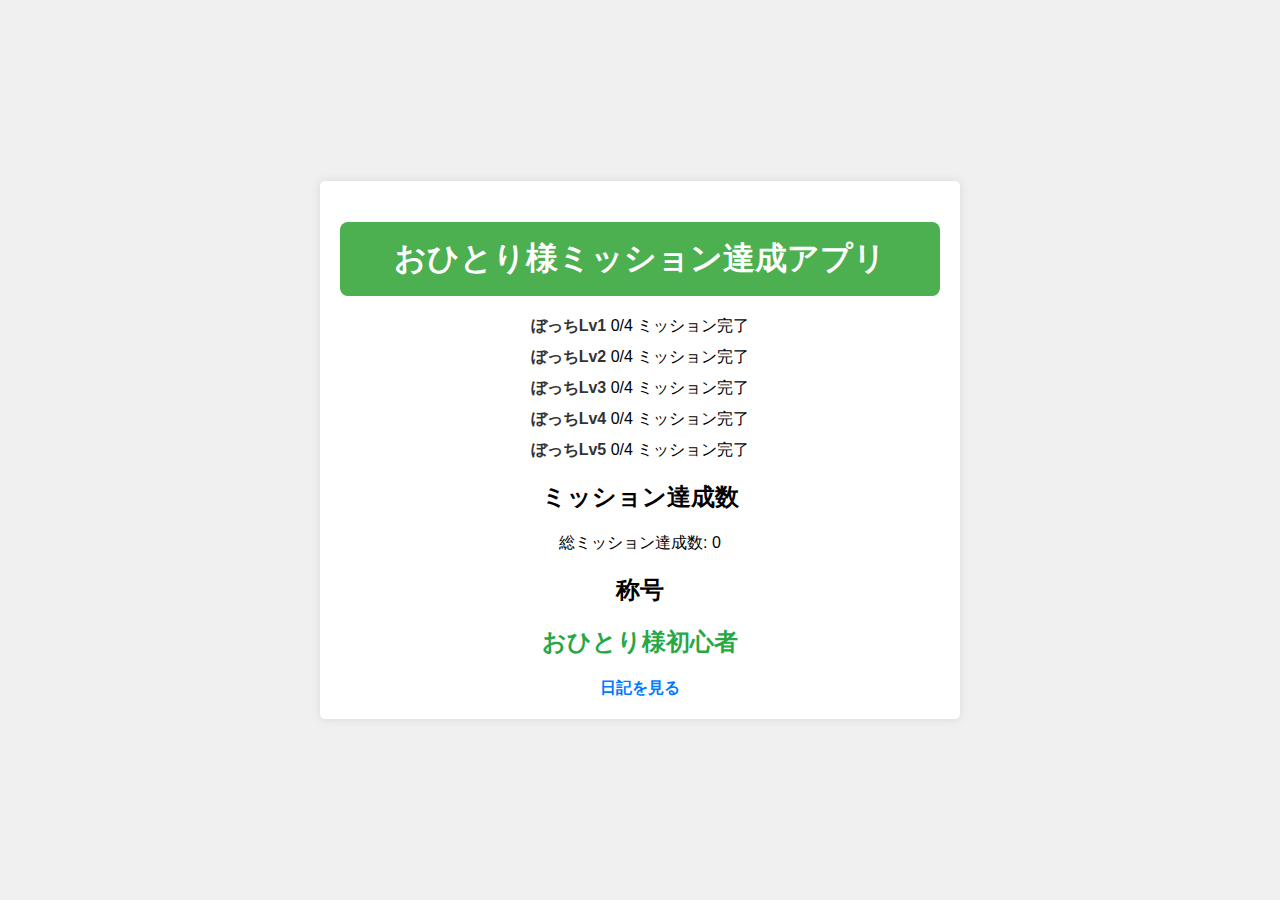
==== bocci/index.html @ 5f85fdf2 "Add files via upload" ====
<!DOCTYPE html>
<html lang="ja">
<head>
    <meta charset="UTF-8">
    <meta name="viewport" content="width=device-width, initial-scale=1.0">
    <title>おひとり様ミッション達成アプリ</title>
    <link rel="stylesheet" href="styles.css">
</head>
<body>
    <div class="container">
        <h1 class="app-title">おひとり様ミッション達成アプリ</h1>
        <ul class="level-list">
            <li><a href="level1.html">ぼっちLv1</a> <span id="level1-status">CLEAR</span></li>
            <li><a href="level2.html">ぼっちLv2</a> <span id="level2-status">CLEAR</span></li>
            <li><a href="level3.html">ぼっちLv3</a> <span id="level3-status">CLEAR</span></li>
            <li><a href="level4.html">ぼっちLv4</a> <span id="level4-status">CLEAR</span></li>
            <li><a href="level5.html">ぼっちLv5</a> <span id="level5-status">CLEAR</span></li>
        </ul>
        <div class="total-progress">
            <h2>ミッション達成数</h2>
            <span id="total-completed"></span>
        </div>
        <div class="title">
            <h2>称号</h2>
            <span id="title-status" class="title-text"></span>
        </div>
        <a class="diary-link" href="diary.html">日記を見る</a>
    </div>

    <script src="app.js"></script>
</body>
</html>
---- bocci/styles.css ----
body {
    font-family: Arial, sans-serif;
    background-color: #f0f0f0;
    margin: 0;
    display: flex;
    justify-content: center;
    align-items: center;
    height: 100vh;
}

.container {
    background-color: white;
    padding: 10px;
    border-radius: 5px;
    box-shadow: 0 0 10px rgba(0, 0, 0, 0.1);
    text-align: center;
    width: 90%;
    max-width: 400px; /* 最大横幅を狭く設定 */
    max-height: 80vh;
    overflow-y: auto;
}

h1 {
    margin-bottom: 10px;
    font-size: 1.5em;
}

#mission-status {
    margin-bottom: 10px;
    font-size: 1em;
    font-weight: bold;
}

.level-list {
    list-style-type: none;
    padding: 0;
}

.level-list li {
    margin: 5px 0;
}

.level-list a {
    text-decoration: none;
    color: #007bff;
    font-size: 16px;
}

.level-list a:hover {
    text-decoration: underline;
}

#mission-list, #diary-list {
    list-style-type: none;
    padding: 0;
}

.mission-item, .diary-item {
    display: flex;
    flex-direction: column;
    padding: 5px;
    border: 1px solid #ccc;
    border-radius: 5px;
    margin-bottom: 5px;
    background-color: #f9f9f9;
}

.mission-text, .diary-text {
    flex-grow: 1;
    margin-bottom: 5px;
    font-size: 14px;
}

.buttons {
    display: flex;
    flex-direction: column;
}

.complete-btn, .advice-btn, .upload-btn, .delete-btn {
    background-color: #007bff;
    color: white;
    border: none;
    border-radius: 5px;
    padding: 5px;
    cursor: pointer;
    margin-top: 5px;
}

.complete-btn:first-child, .upload-btn:first-child {
    margin-top: 0;
}

.complete-btn:hover, .advice-btn:hover, .upload-btn:hover, .delete-btn:hover {
    background-color: #0056b3;
}

.back-link, .diary-link {
    display: block;
    margin-top: 10px;
    text-decoration: none;
    color: #007bff;
}

.back-link:hover, .diary-link:hover {
    text-decoration: underline;
}

.diary-photo {
    max-width: 100%;
    margin-top: 5px;
}

.comment-box {
    margin-top: 5px;
}

/* モーダルのスタイル */

.modal-container {
    position: fixed;
    top: 0;
    left: 0;
    width: 100%;
    height: 100%;
    background-color: rgba(0, 0, 0, 0.7);
    display: flex;
    justify-content: center;
    align-items: center;
    z-index: 1000;
}

.modal-content {
    background-color: white;
    padding: 10px;
    border-radius: 5px;
    width: 50%;
    max-width: 300px; /* 最大横幅をさらに狭く設定 */
    max-height: 80%;
    overflow: auto;
    text-align: center;
    position: relative;
}

.modal-photo {
    max-width: 100%;
    max-height: 60vh;
    margin-bottom: 5px;
}

.modal-content p {
    margin: 5px 0;
}

/* 全体のスタイル */
.container {
    max-width: 600px;
    margin: 0 auto;
    padding: 20px;
    text-align: center;
}

h1 {
    font-size: 2em;
    margin-bottom: 20px;
}

.level-list {
    list-style-type: none;
    padding: 0;
}

.level-list li {
    margin-bottom: 10px;
}

.level-list li a {
    text-decoration: none;
    color: #333;
    font-weight: bold;
}

.total-progress, .title {
    margin-top: 20px;
}

.diary-link {
    display: block;
    margin-top: 20px;
    text-decoration: none;
    color: #007bff;
    font-weight: bold;
}

/* 称号のスタイル */
.title-text {
    display: block;
    font-size: 1.5em;
    font-weight: bold;
    color: #28a745; /* 緑色のテキスト */
}

h1 {
    background-color: #4CAF50; /* 緑色 */
    color: white; /* 白字 */
    padding: 15px;
    text-align: center;
    border-radius: 8px;
}
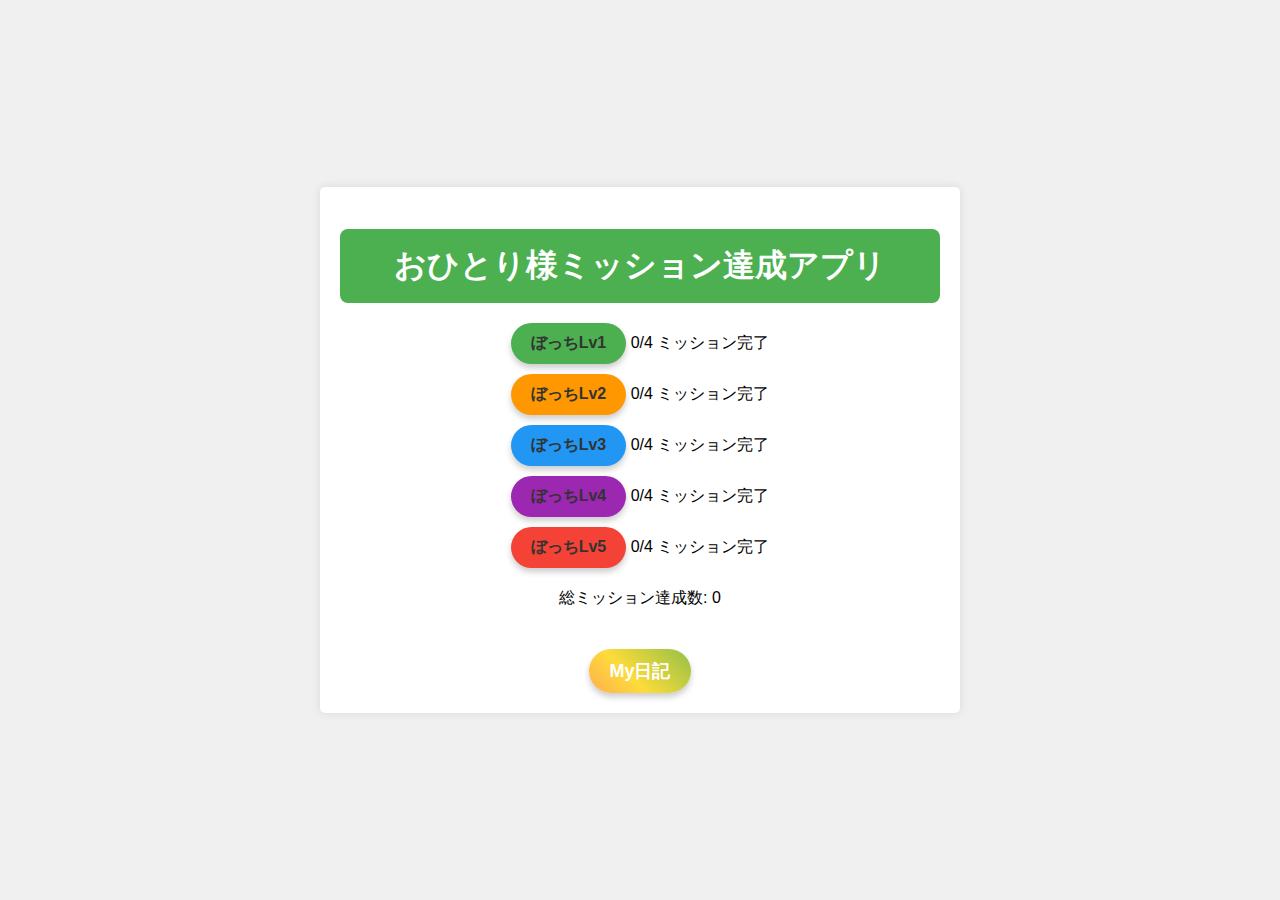
==== commit 5b5d6919: "Add files via upload" ====
--- a/bocci/index.html
+++ b/bocci/index.html
@@ -10,23 +10,20 @@
     <div class="container">
         <h1 class="app-title">おひとり様ミッション達成アプリ</h1>
         <ul class="level-list">
-            <li><a href="level1.html">ぼっちLv1</a> <span id="level1-status">CLEAR</span></li>
-            <li><a href="level2.html">ぼっちLv2</a> <span id="level2-status">CLEAR</span></li>
-            <li><a href="level3.html">ぼっちLv3</a> <span id="level3-status">CLEAR</span></li>
-            <li><a href="level4.html">ぼっちLv4</a> <span id="level4-status">CLEAR</span></li>
-            <li><a href="level5.html">ぼっちLv5</a> <span id="level5-status">CLEAR</span></li>
+            <li><a href="level1.html" class="animated-button level-button level1">ぼっちLv1</a> <span id="level1-status">CLEAR</span></li>
+            <li><a href="level2.html" class="animated-button level-button level2">ぼっちLv2</a> <span id="level2-status">CLEAR</span></li>
+            <li><a href="level3.html" class="animated-button level-button level3">ぼっちLv3</a> <span id="level3-status">CLEAR</span></li>
+            <li><a href="level4.html" class="animated-button level-button level4">ぼっちLv4</a> <span id="level4-status">CLEAR</span></li>
+            <li><a href="level5.html" class="animated-button level-button level5">ぼっちLv5</a> <span id="level5-status">CLEAR</span></li>
         </ul>
         <div class="total-progress">
-            <h2>ミッション達成数</h2>
             <span id="total-completed"></span>
         </div>
         <div class="title">
-            <h2>称号</h2>
-            <span id="title-status" class="title-text"></span>
         </div>
-        <a class="diary-link" href="diary.html">日記を見る</a>
+        <a class="diary-link colorful-button" href="diary.html">My日記</a>
     </div>
 
-    <script src="app.js"></script>
+    <script src="script.js"></script>
 </body>
 </html>
--- a/bocci/styles.css
+++ b/bocci/styles.css
@@ -191,14 +191,6 @@
     font-weight: bold;
 }
 
-/* 称号のスタイル */
-.title-text {
-    display: block;
-    font-size: 1.5em;
-    font-weight: bold;
-    color: #28a745; /* 緑色のテキスト */
-}
-
 h1 {
     background-color: #4CAF50; /* 緑色 */
     color: white; /* 白字 */
@@ -207,3 +199,155 @@
     border-radius: 8px;
 }
 
+.notification {
+    position: fixed;
+    top: 20px;
+    right: 20px;
+    background-color: #4caf50; /* 緑色 */
+    color: white;
+    padding: 10px 20px;
+    border-radius: 5px;
+    box-shadow: 0 4px 6px rgba(0, 0, 0, 0.1);
+    font-size: 16px;
+    z-index: 1000;
+    opacity: 0;
+    transform: translateY(-20px);
+    transition: opacity 0.3s ease, transform 0.3s ease;
+}
+
+.notification.show {
+    opacity: 1;
+    transform: translateY(0);
+}
+
+/* レベルボタンの基本スタイル */
+.level-button {
+    display: inline-block;
+    padding: 10px 20px;
+    font-size: 18px;
+    font-weight: bold;
+    text-align: center;
+    color: white;
+    text-decoration: none;
+    border-radius: 25px;
+    background-color: #007bff;
+    transition: transform 0.3s ease, background-color 0.3s ease, box-shadow 0.3s ease;
+    box-shadow: 0 4px 6px rgba(0, 0, 0, 0.2);
+}
+
+/* レベルごとの色設定 */
+.level1 {
+    background-color: #4caf50; /* 緑系 */
+}
+
+.level2 {
+    background-color: #ff9800; /* オレンジ系 */
+}
+
+.level3 {
+    background-color: #2196f3; /* 青系 */
+}
+
+.level4 {
+    background-color: #9c27b0; /* 紫系 */
+}
+
+.level5 {
+    background-color: #f44336; /* 赤系 */
+}
+
+/* 色覚に配慮したボタンの色の調整 */
+.level-button:focus-visible {
+    outline: 2px solid white; /* フォーカス時の白い枠 */
+}
+
+/* ホバーとフォーカス時のアニメーション */
+.level-button:hover, .level-button:focus {
+    transform: scale(1.1);
+    box-shadow: 0 8px 12px rgba(0, 0, 0, 0.3);
+}
+
+/* キーボード操作時にフォーカスの視認性を向上 */
+.level-button:focus {
+    outline: 2px solid white;
+    background-color: #555;
+}
+
+.colorful-button {
+    display: inline-block;
+    padding: 10px 20px;
+    font-size: 18px;
+    font-weight: bold;
+    text-align: center;
+    color: white;
+    text-decoration: none;
+    border-radius: 25px;
+    background: linear-gradient(45deg, #ff6b6b, #fddb3a, #4caf50, #1e88e5);
+    background-size: 300% 300%;
+    box-shadow: 0 4px 6px rgba(0, 0, 0, 0.2);
+    transition: background-position 0.5s, transform 0.2s;
+}
+
+.colorful-button:hover {
+    background-position: 100% 0;
+    transform: scale(1.1);
+    box-shadow: 0 6px 10px rgba(0, 0, 0, 0.3);
+}
+
+/* レベルボタンとタイトルの色 */
+.level1, .level1-title {
+    background-color: #4caf50; /* 緑系 */
+}
+
+.level2, .level2-title {
+    background-color: #ff9800; /* オレンジ系 */
+}
+
+.level3, .level3-title {
+    background-color: #2196f3; /* 青系 */
+}
+
+.level4, .level4-title {
+    background-color: #9c27b0; /* 紫系 */
+}
+
+.level5, .level5-title {
+    background-color: #f44336; /* 赤系 */
+}
+
+/* タイトルのスタイル */
+.level1-title, .level2-title, .level3-title, .level4-title, .level5-title {
+    color: white;
+    padding: 15px;
+    text-align: center;
+    border-radius: 8px;
+    margin-bottom: 20px;
+    font-size: 2em;
+}
+
+.date-picker {
+    display: block;
+    margin: 10px auto;
+    padding: 8px;
+    font-size: 16px;
+    border: 1px solid #ccc;
+    border-radius: 5px;
+}
+
+.search-btn {
+    display: block;
+    margin: 10px auto;
+    padding: 8px 16px;
+    font-size: 16px;
+    color: white;
+    background-color: #007bff;
+    border: none;
+    border-radius: 5px;
+    cursor: pointer;
+    transition: background-color 0.3s;
+}
+
+.search-btn:hover {
+    background-color: #0056b3;
+}
+
